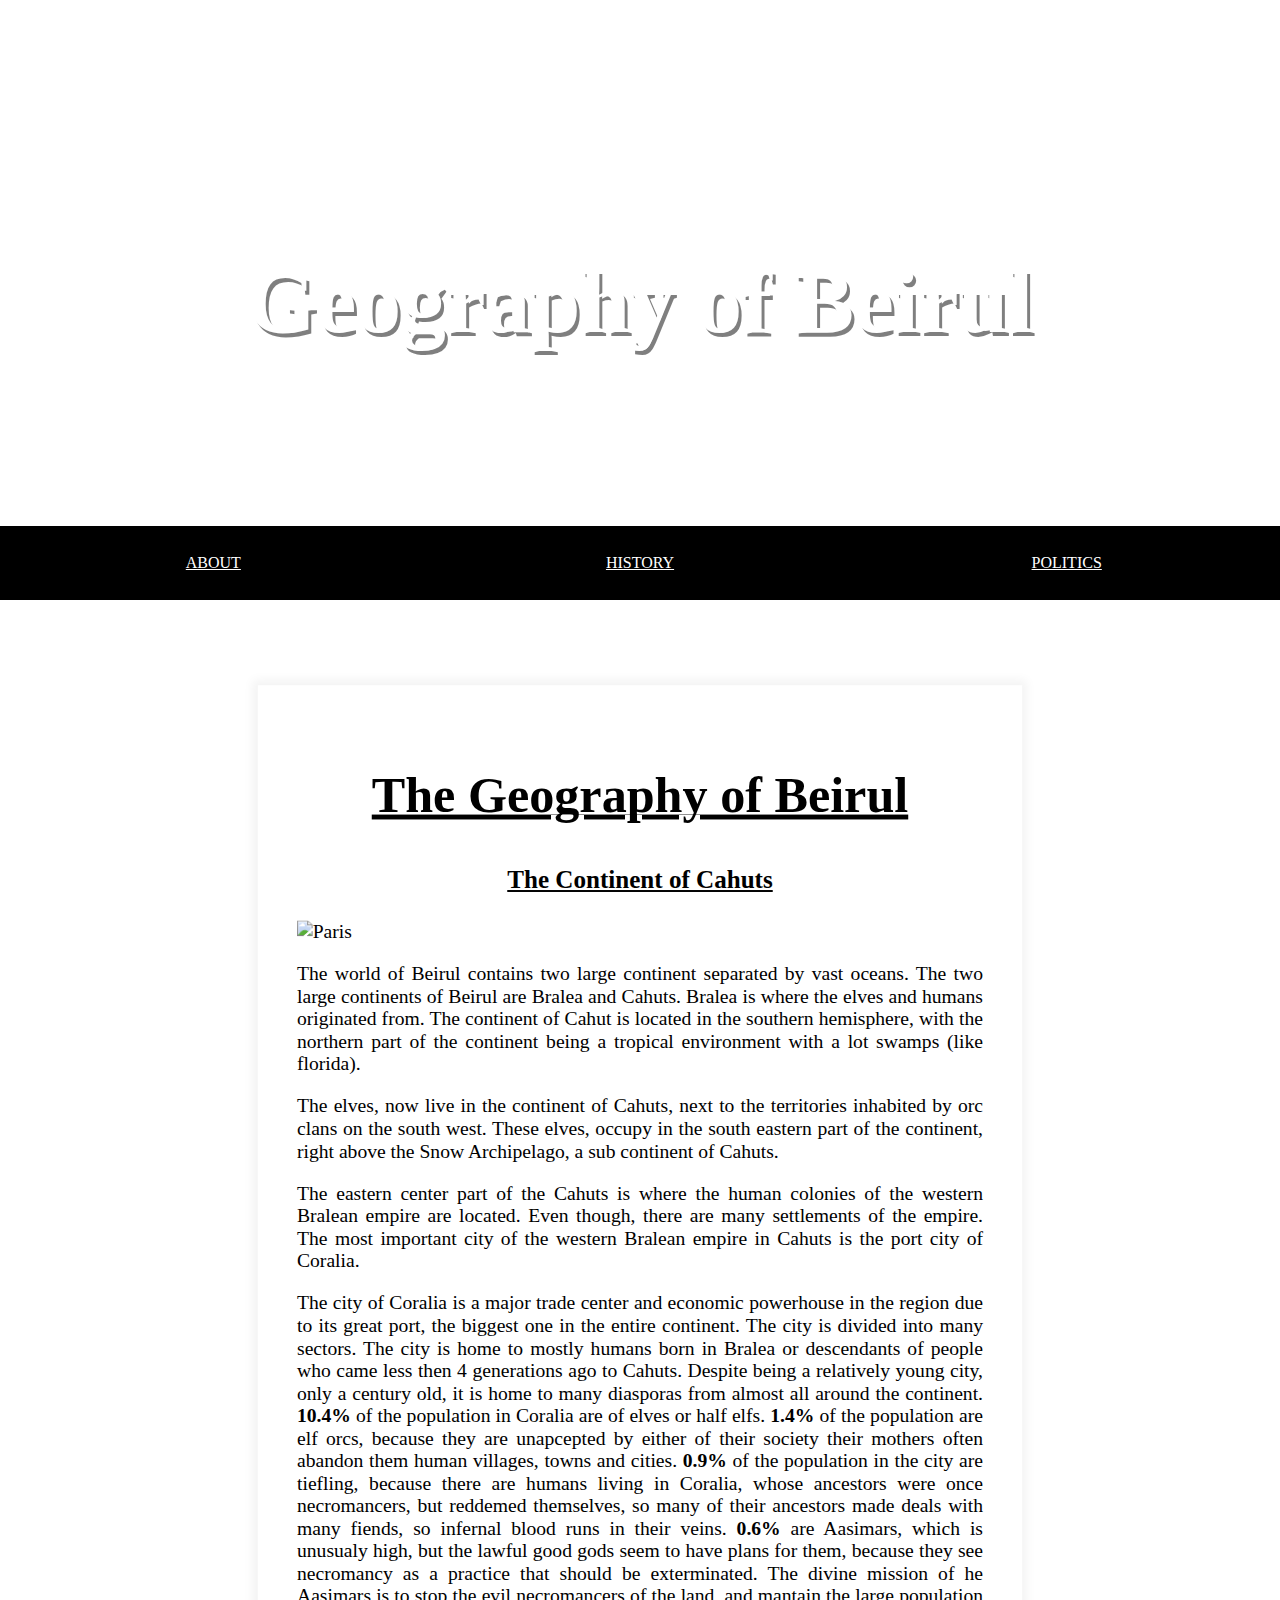
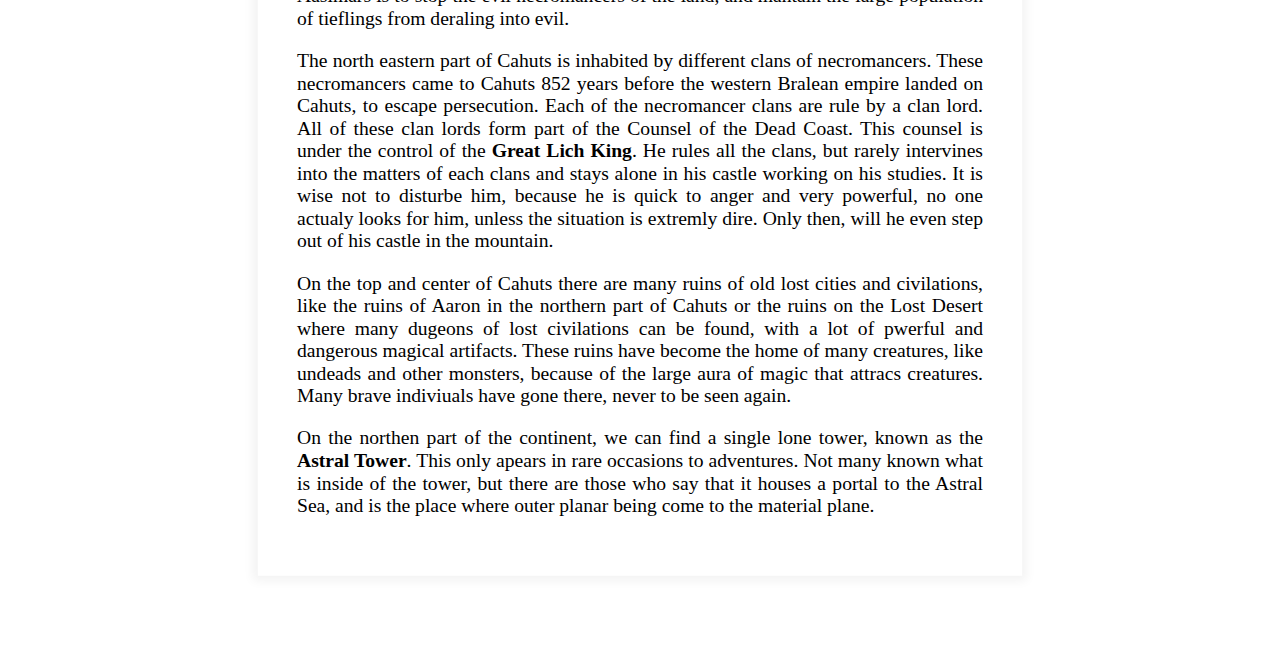
==== geography.html @ b2786087 "initial commit" ====
<!DOCTYPE html>
<html lang="en" dir="ltr">
  <head>
    <meta charset="utf-8">
    <title>The Geography of Beirul</title>
    <link rel = "stylesheet" type = "text/css" href = "Beirul_geography.css" />
  </head>
  <body>
    <header>
      <a href="index.html" style="text-decoration: none">
        <h1>Geography of Beirul</h1>
      </a>
    </header>
    <nav id = "main">
      <ul>
        <li class="logo">
          <a href="#">GEOGRAPHY</a>
        </li>

        <li class="parent">
          <a href="index.html">About</a>
        </li>

        <li class="parent">
          <a href = "history.html">History</a>
          <ul class="dropdown-nav">
            <li><a href="history.html">Coralia</a></li>
            <li><a href="history.html">Elven Society</a></li>
            <li><a href="history.html">Dead Coasters</a></li>
          </ul>
        </li>
        <li class="parent">
          <a href = "#">Politics</a>
        </li>
      </ul>
    </nav>

    <div class="info-site-wrap">
      <h2>The Geography of Beirul</h2>
      <h3>The Continent of Cahuts</h3>
      <img src="Map of Cahuts.jpg" alt="Paris" style="width:100%;">
      <p>
          The world of Beirul contains two large continent separated by vast
        oceans. The two large continents of Beirul are Bralea and Cahuts. Bralea
        is where the elves and humans originated from. The continent of Cahut is
        located in the southern hemisphere, with the northern part of the
        continent being a tropical environment with a lot swamps (like florida).
      </p>

      <p>
        The elves, now live in the continent of Cahuts, next to the territories
        inhabited by orc clans on the south west. These elves, occupy in the
        south eastern part of the continent, right above the Snow Archipelago,
        a sub continent of Cahuts.
      </p>

      <p>
        The eastern center part of the Cahuts is where the human colonies of
        the western Bralean empire are located. Even though, there are many
        settlements of the empire. The most important city of the western
        Bralean empire in Cahuts is the port city of Coralia.
      </p>

      <p>
        The city of Coralia is a major trade center and economic powerhouse in
        the region due to its great port, the biggest one in the entire
        continent. The city is divided into many sectors. The city is home to
        mostly humans born in Bralea or descendants of people who came less then
        4 generations ago to Cahuts. Despite being a relatively young city, only
        a century old, it is home to many diasporas from almost all around the
        continent. <b>10.4%</b> of the population in Coralia are of elves or
        half elfs. <b>1.4%</b> of the population are elf orcs, because they are
        unapcepted by either of their society their mothers often abandon them
        human villages, towns and cities. <b>0.9%</b> of the population in the
        city are tiefling, because there are humans living in Coralia, whose
        ancestors were once necromancers, but reddemed themselves, so many of
        their ancestors made deals with many fiends, so infernal blood runs in
        their veins. <b>0.6%</b> are Aasimars, which is unusualy high, but the
        lawful good gods seem to have plans for them, because they see
        necromancy as a practice that should be exterminated. The divine mission
        of he Aasimars is to stop the evil necromancers of the land, and mantain
        the large population of tieflings from deraling into evil.
      </p>

      <p>
          The north eastern part of Cahuts is inhabited by different clans of
        necromancers. These necromancers came to Cahuts 852 years before the
        western Bralean empire landed on Cahuts, to escape persecution. Each of
        the necromancer clans are rule by a clan lord. All of these clan lords
        form part of the Counsel of the Dead Coast. This counsel is under the
        control of the <b>Great Lich King</b>. He rules all the clans, but
        rarely intervines into the matters of each clans and stays alone in his
        castle working on his studies. It is wise not to disturbe him, because
        he is quick to anger and very powerful, no one actualy looks for him,
        unless the situation is extremly dire. Only then, will he even step out
        of his castle in the mountain.
      </p>

      <p>
          On the top and center of Cahuts there are many ruins of old lost
        cities and civilations, like the ruins of Aaron in the northern part of
        Cahuts or the ruins on the Lost Desert where many dugeons of lost
        civilations can be found, with a lot of pwerful and dangerous magical
        artifacts. These ruins have become the home of many creatures, like
        undeads and other monsters, because of the large aura of magic that
        attracs creatures. Many brave indiviuals have gone there, never to be
        seen again.
      </p>

      <p>
          On the northen part of the continent, we can find a single lone tower,
        known as the <b>Astral Tower</b>. This only apears in rare occasions to
        adventures. Not many known what is inside of the tower, but there are
        those who say that it houses a portal to the Astral Sea, and is the
        place where outer planar being come to the material plane.
      </p>

    </div>

  </body>

  <script src="main_Beirulscripts.js"></script>

</html>
---- Beirul_geography.css ----
body {
  padding-top: 76px;
  margin: 0;
}

.info-site-wrap {
  max-width: 700px;
  margin: 70px auto;
  background: white;
  padding: 40px;
  text-align: justify;
  box-shadow: 0 0 10px 5px rgba(0, 0, 0, 0.05);
  transform: scale(0.98);
  transition: transform 0.5s;

  font-size: 20px;
}

body.fixed-nav .site-wrap {
  font-size: 30px;
  transform: scale(1);
}

header {
  text-align: center;
  height: 50vh;
  background: url("Ruin castle.jpg") center no-repeat;
  background-size: cover;
  display: flex;
  align-items: center;
  justify-content: center;
}

h1 {
  color: white;
  font-size: 7vw;
  text-shadow: 3px 4px 0 rgba(0,0,0,0.5);
}

h1:hover {
  color: gold;
  font-size: 7vw;
  text-decoration: none;
}

h2 {
  color: black;
  text-align: center;
  font-size: 4vw;
  text-decoration: underline;
}

h3 {
  color: black;
  text-align: center;
  font-size: 2vw;
  text-decoration: underline;
}

img {
  display: block;
  margin-left: auto;
  margin-right: auto;
}

nav {
  background: black;
  top: 0;
  width: 100%;
  transition:all 0.5s;
  position: relative;
  z-index: 1;
}

body.fixed-nav nav {
  position: fixed;
  box-shadow: 0 5px 0 rgba(0,0,0,0.1);
}

nav ul {
  margin: 0;
  padding: 0;
  list-style: none;
  display: flex;
}

nav li {
  flex: 1;
  text-align: center;
  display: flex;
  justify-content: center;
  align-items: center;
}

li.logo {
  max-width: 0;
  overflow: hidden;
  background: white;
  transition: all 0.5s;
  font-weight: 600;
  font-size: 30px;
}

li.logo a {
  color: black;
}

.fixed-nav li.logo {
  max-width: 500px;
}

nav a {
  text-decoration: underline;
  padding: 20px;
  display: inline-block;
  color: white;
  transition: all 0.2s;
  text-transform: uppercase;
}

nav ul li a:hover {
  color: gold;
  font-size: 30px;
  text-decoration: none;
}

/* Sub Menu */
nav ul li.parent ul.dropdown-nav {
    display: none; /* Hide Sub Menu */
}
nav ul li.parent:hover ul.dropdown-nav {
    display: block; /* Show Sub Menu on Hover */
    position: absolute;
    top: 70px;
    background: black;
}

nav ul li.parent ul.dropdown-nav li {
    width: 18.5em;
    padding: 0;
}
nav ul li.parent ul.dropdown-nav li:hover {
    background: black;
}
nav ul li.parent ul.dropdown-nav li a {
    display: block;
}
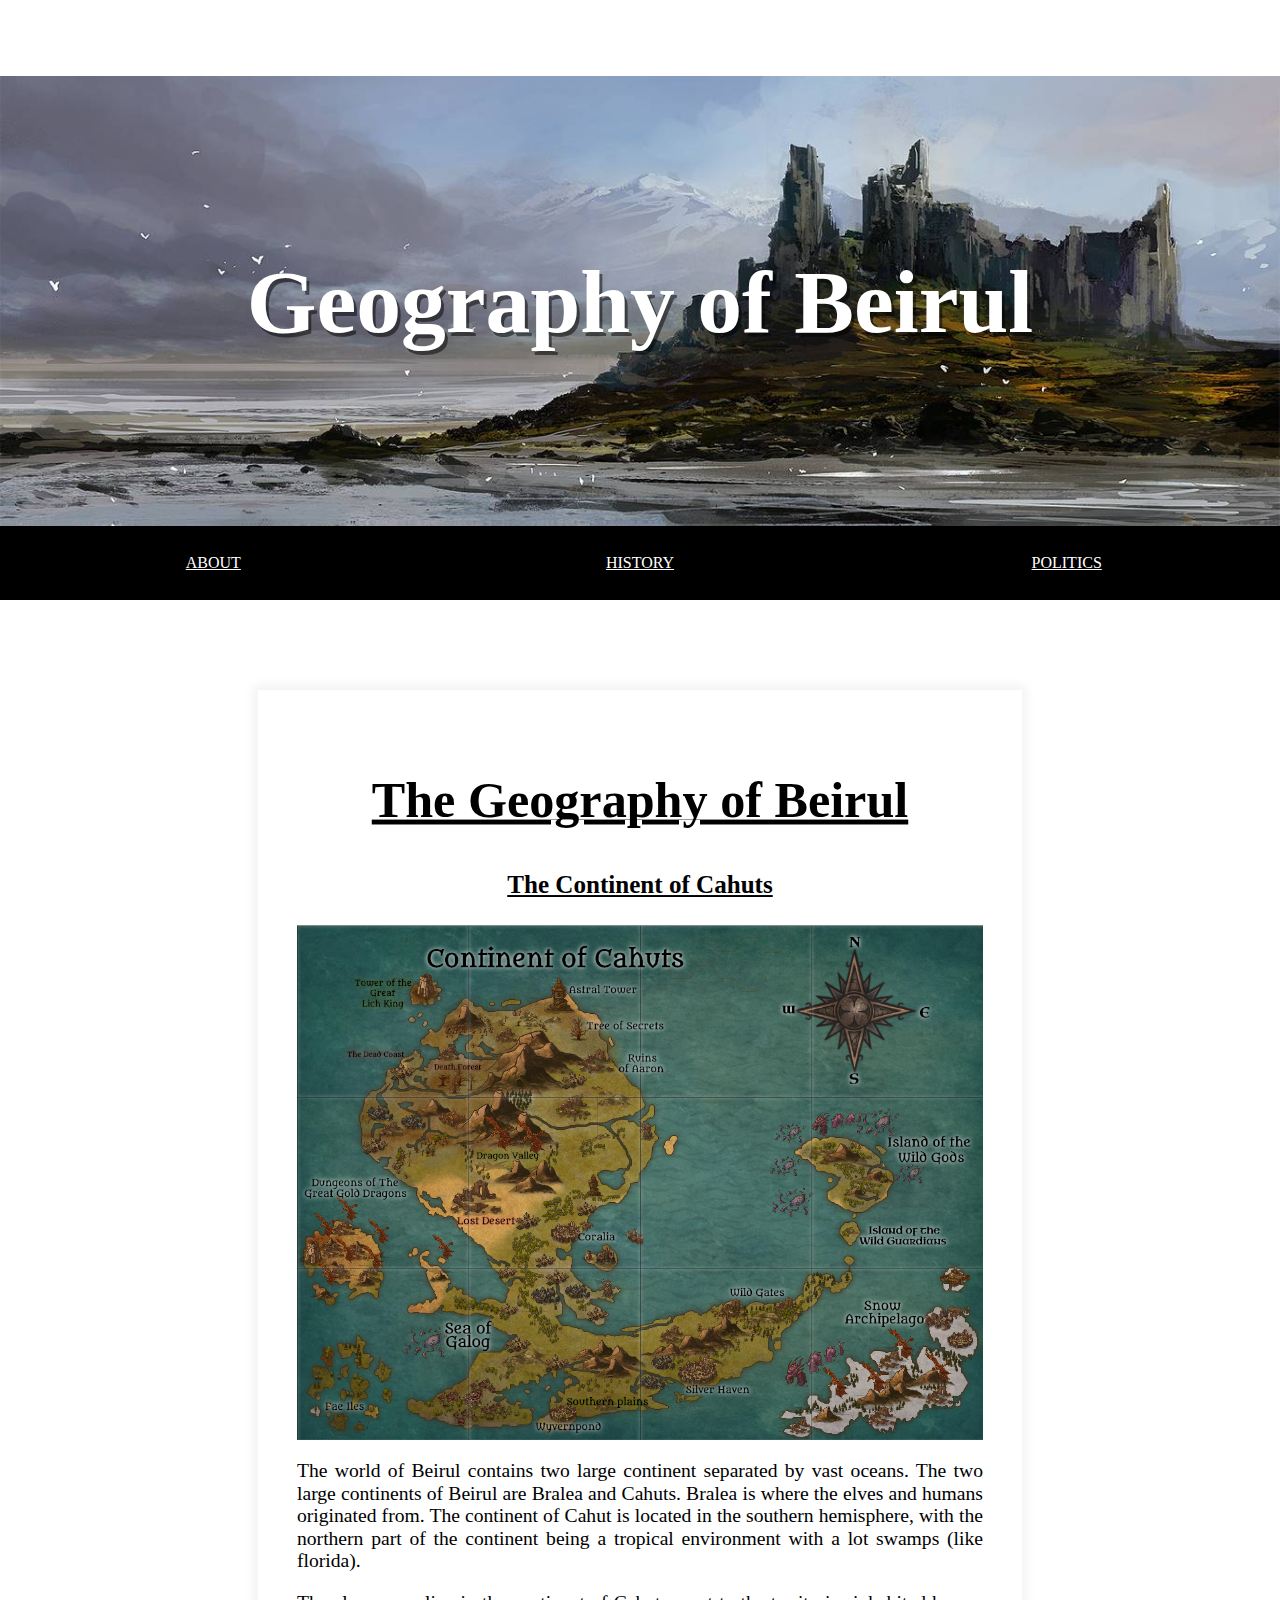
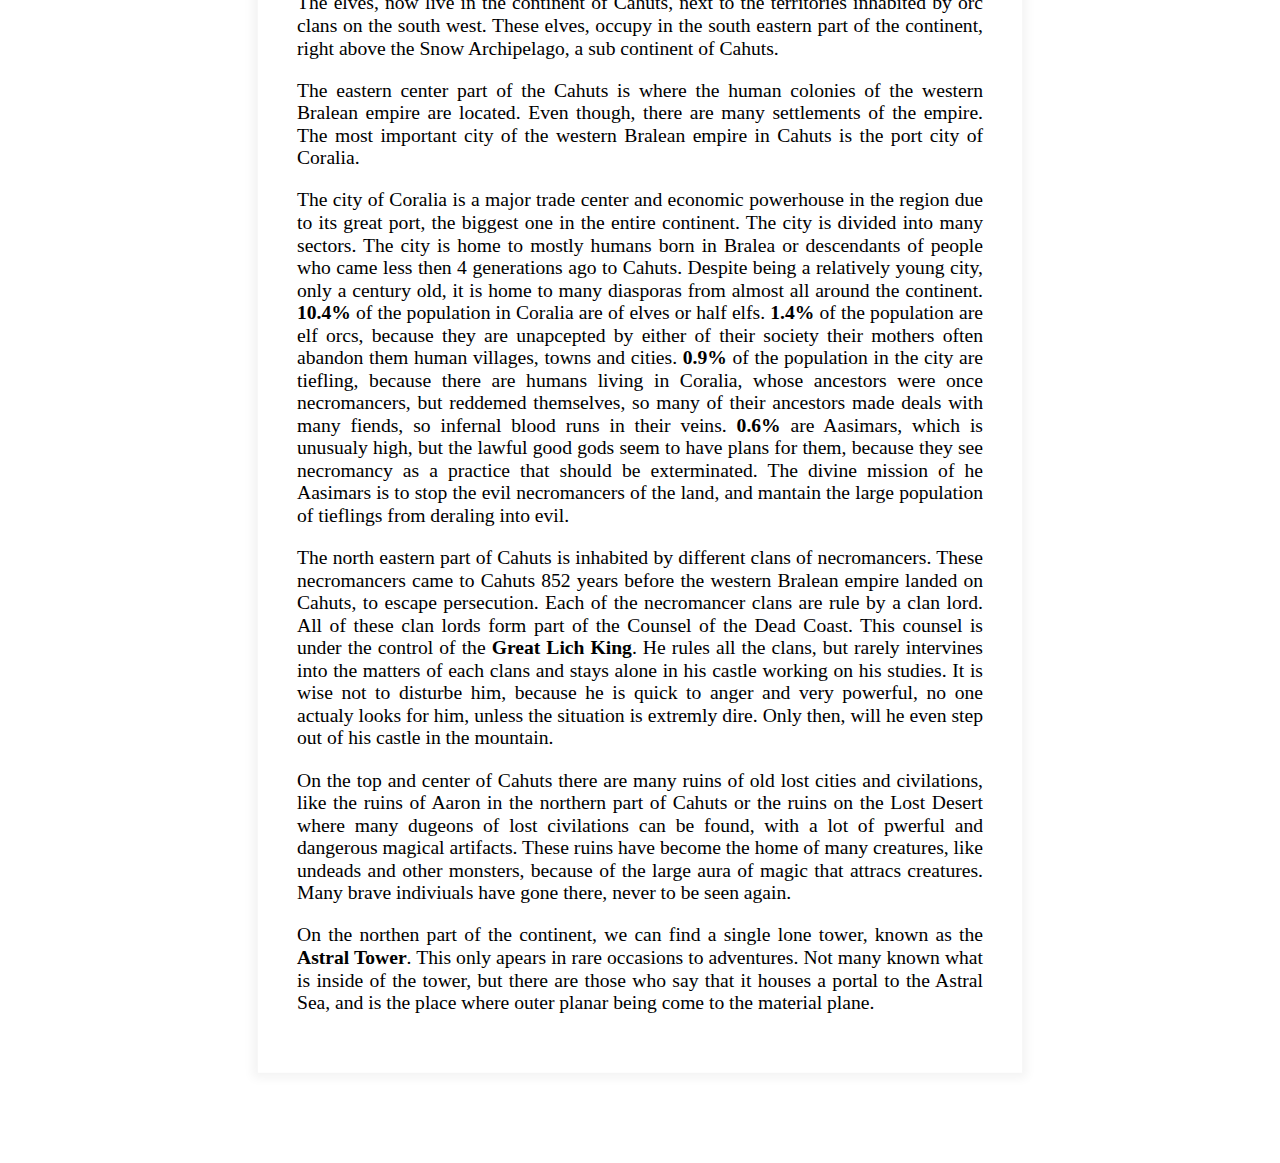
==== commit 1de3ddbe: "README with css fixied commit on README branch" ====
--- a/geography.html
+++ b/geography.html
@@ -38,7 +38,7 @@
     <div class="info-site-wrap">
       <h2>The Geography of Beirul</h2>
       <h3>The Continent of Cahuts</h3>
-      <img src="Map of Cahuts.jpg" alt="Paris" style="width:100%;">
+      <img src="Map_of_Cahuts.jpg" alt="Cahuts" style="width:100%;">
       <p>
           The world of Beirul contains two large continent separated by vast
         oceans. The two large continents of Beirul are Bralea and Cahuts. Bralea
--- a/Beirul_geography.css
+++ b/Beirul_geography.css
@@ -24,7 +24,7 @@
 header {
   text-align: center;
   height: 50vh;
-  background: url("Ruin castle.jpg") center no-repeat;
+  background: url("Ruin_castle.jpg") center no-repeat;
   background-size: cover;
   display: flex;
   align-items: center;
